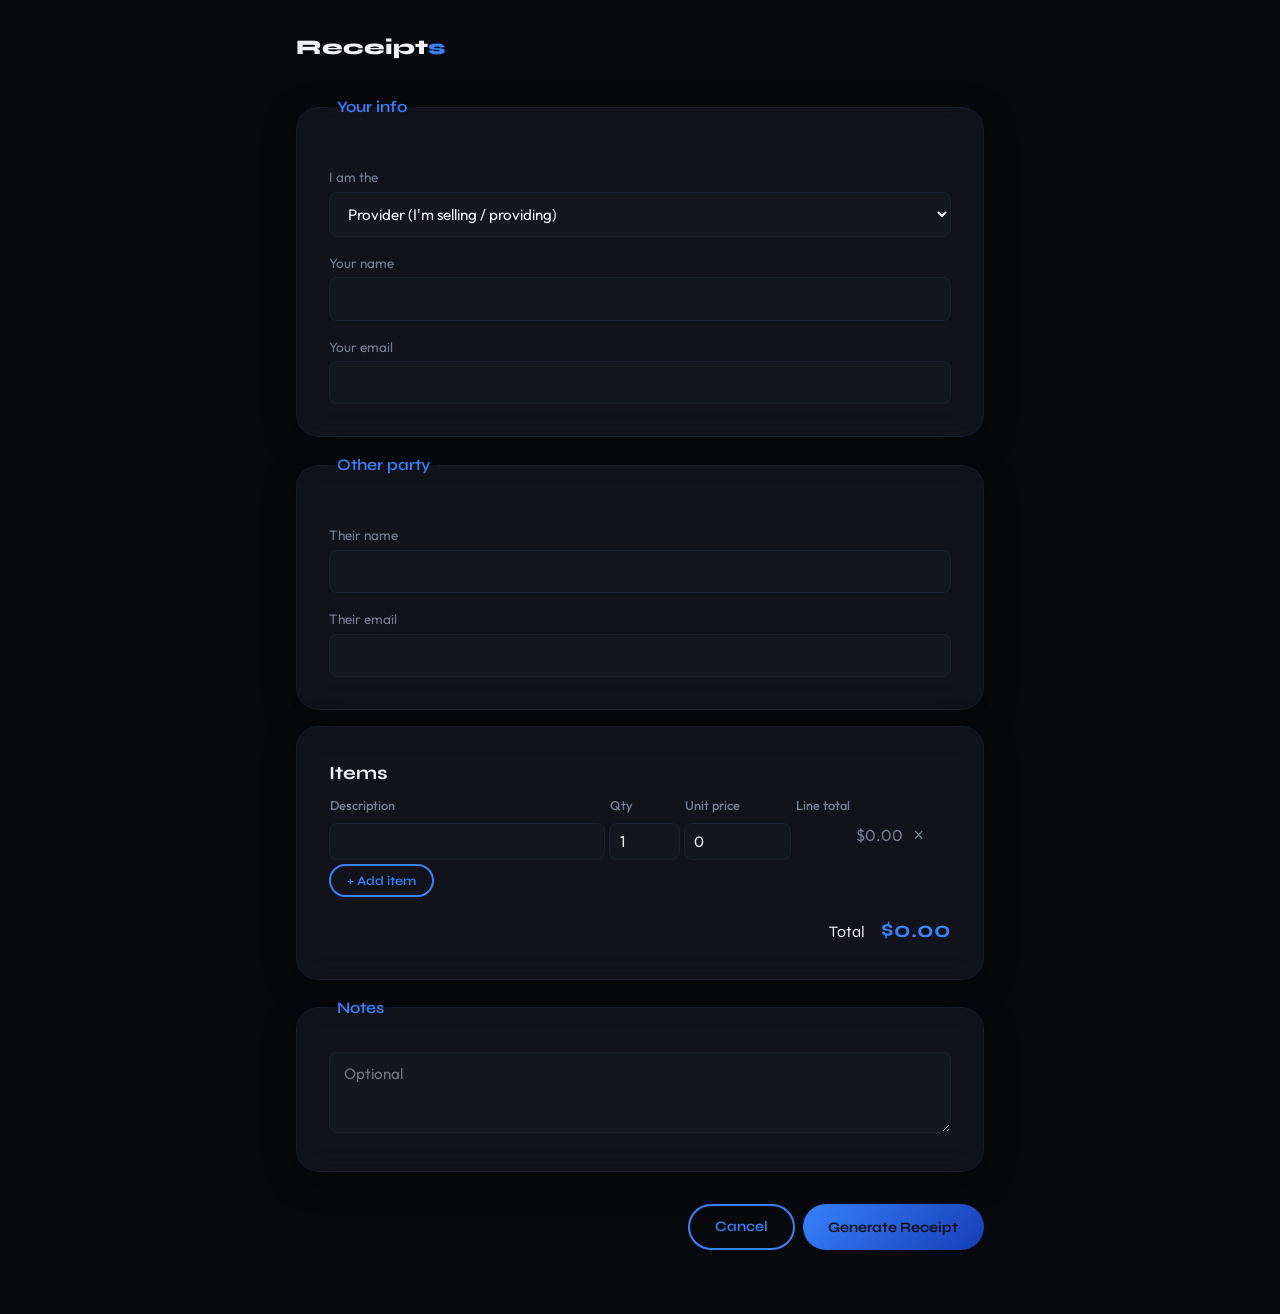
==== new.html @ dbfd6a93 "feat: add receipt form" ====
<!doctype html>
<html lang="en">
<head>
<meta charset="UTF-8" />
<meta name="viewport" content="width=device-width, initial-scale=1" />
<title>New Receipt · Receipts</title>
<link rel="manifest" href="manifest.json" />
<meta name="theme-color" content="hsl(217, 95%, 60%)" />
<link rel="apple-touch-icon" href="icons/icon-180.png" />
<link rel="preconnect" href="https://fonts.googleapis.com" />
<link rel="preconnect" href="https://fonts.gstatic.com" crossorigin />
<link href="https://fonts.googleapis.com/css2?family=Syne:wght@600;700;800&family=Outfit:wght@300;400;500;600&display=swap" rel="stylesheet" />
<link rel="stylesheet" href="style.css" />
</head>
<body>
<div class="container">
  <div class="topbar">
    <a class="brand" href="index.html">Receipt<span>s</span></a>
  </div>

  <form id="receiptForm">
    <fieldset class="glass-card">
      <legend>Your info</legend>
      <label for="myRole">I am the</label>
      <select id="myRole">
        <option value="Provider">Provider (I'm selling / providing)</option>
        <option value="Client">Client (I'm buying)</option>
      </select>
      <label for="issuerName">Your name</label>
      <input id="issuerName" required />
      <label for="issuerEmail">Your email</label>
      <input id="issuerEmail" type="email" required />
    </fieldset>

    <fieldset class="glass-card">
      <legend>Other party</legend>
      <label for="counterName">Their name</label>
      <input id="counterName" required />
      <label for="counterEmail">Their email</label>
      <input id="counterEmail" type="email" />
    </fieldset>

    <div class="glass-card">
      <h3>Items</h3>
      <table class="items-table">
        <thead>
          <tr>
            <th class="col-desc">Description</th>
            <th class="col-qty">Qty</th>
            <th class="col-price">Unit price</th>
            <th class="col-total">Line total</th>
            <th class="col-remove"></th>
          </tr>
        </thead>
        <tbody id="itemRows"></tbody>
      </table>
      <button type="button" id="addItemBtn" class="btn btn-outline btn-sm">+ Add item</button>

      <div class="totals-row">
        <span>Total</span>
        <span class="grand" id="grandTotal">$0.00</span>
      </div>
    </div>

    <fieldset class="glass-card">
      <legend>Notes</legend>
      <textarea id="notes" rows="3" placeholder="Optional"></textarea>
    </fieldset>

    <div class="form-actions">
      <a class="btn btn-outline" href="index.html">Cancel</a>
      <button type="submit" class="btn btn-primary">Generate Receipt</button>
    </div>
  </form>
</div>

<template id="itemRowTemplate">
  <tr class="item-row">
    <td class="col-desc"><input class="item-desc" required /></td>
    <td class="col-qty"><input class="item-qty" type="number" min="0" step="1" value="1" required /></td>
    <td class="col-price"><input class="item-price" type="number" min="0" step="0.01" value="0" required /></td>
    <td class="col-total item-line-total">$0.00</td>
    <td class="col-remove"><button type="button" class="remove-row" title="Remove item">&times;</button></td>
  </tr>
</template>

<script src="storage.js"></script>
<script src="calc.js"></script>
<script src="pwa.js"></script>
<script src="form.js"></script>
</body>
</html>
---- style.css ----
:root {
  --bg-primary: hsl(228, 25%, 4%);
  --bg-secondary: hsl(228, 20%, 7%);
  --bg-tertiary: hsl(228, 18%, 10%);
  --bg-glass: hsla(228, 20%, 13%, 0.5);
  --accent: hsl(217, 95%, 60%);
  --accent-dim: hsl(225, 80%, 40%);
  --accent-glow: hsla(217, 95%, 60%, 0.15);
  --accent-warm: hsl(195, 90%, 60%);
  --text-primary: hsl(220, 25%, 96%);
  --text-muted: hsl(225, 12%, 52%);
  --border: hsla(217, 50%, 50%, 0.1);
  --border-hover: hsla(217, 70%, 60%, 0.25);
  --danger: hsl(4, 80%, 60%);

  --font-display: "Syne", sans-serif;
  --font-body: "Outfit", sans-serif;

  --space-xs: 0.25rem;
  --space-sm: 0.5rem;
  --space-md: 1rem;
  --space-lg: 2rem;
  --space-xl: 4rem;

  --radius-sm: 8px;
  --radius-md: 14px;
  --radius-lg: 22px;

  --shadow-card: 0 8px 32px rgba(0, 0, 0, 0.4);
  --blur-glass: blur(16px);
  --transition: all 0.25s cubic-bezier(0.4, 0, 0.2, 1);
}

* { box-sizing: border-box; }

body {
  margin: 0;
  background: var(--bg-primary);
  color: var(--text-primary);
  font-family: var(--font-body);
  font-weight: 400;
  line-height: 1.5;
  min-height: 100vh;
}

h1, h2, h3 {
  font-family: var(--font-display);
  font-weight: 700;
  margin: 0 0 var(--space-sm);
}

.container {
  max-width: 720px;
  margin: 0 auto;
  padding: var(--space-lg) var(--space-md) var(--space-xl);
}

.topbar {
  display: flex;
  align-items: center;
  justify-content: space-between;
  margin-bottom: var(--space-lg);
}

.brand {
  font-family: var(--font-display);
  font-weight: 800;
  font-size: 1.3rem;
  color: var(--text-primary);
  text-decoration: none;
}
.brand span { color: var(--accent); }

.glass-card {
  background: var(--bg-glass);
  backdrop-filter: var(--blur-glass);
  -webkit-backdrop-filter: var(--blur-glass);
  border: 1px solid var(--border);
  border-radius: var(--radius-lg);
  box-shadow: var(--shadow-card);
  padding: var(--space-lg);
  margin-bottom: var(--space-md);
  transition: var(--transition);
}
.glass-card:hover { border-color: var(--border-hover); }

.btn {
  display: inline-flex;
  align-items: center;
  justify-content: center;
  gap: 0.5rem;
  padding: 0.7rem 1.6rem;
  border-radius: 999px;
  font-family: var(--font-display);
  font-weight: 600;
  font-size: 0.9rem;
  border: none;
  cursor: pointer;
  transition: var(--transition);
  text-decoration: none;
}
.btn-primary {
  background: linear-gradient(135deg, var(--accent), var(--accent-dim));
  color: var(--bg-primary);
}
.btn-primary:hover {
  transform: translateY(-2px);
  box-shadow: 0 8px 30px var(--accent-glow);
}
.btn-outline {
  background: transparent;
  color: var(--accent);
  border: 2px solid var(--accent);
  padding: 0.65rem 1.55rem;
}
.btn-outline:hover {
  background: var(--accent);
  color: var(--bg-primary);
}
.btn-danger {
  background: transparent;
  color: var(--danger);
  border: 2px solid var(--danger);
  padding: 0.4rem 1rem;
  font-size: 0.8rem;
}
.btn-danger:hover {
  background: var(--danger);
  color: var(--bg-primary);
}
.btn-sm { padding: 0.4rem 1rem; font-size: 0.8rem; }

label {
  display: block;
  font-size: 0.85rem;
  color: var(--text-muted);
  margin-bottom: var(--space-xs);
  margin-top: var(--space-md);
}
input, select, textarea {
  width: 100%;
  padding: 0.7rem 0.9rem;
  background: var(--bg-tertiary);
  border: 1px solid var(--border);
  border-radius: var(--radius-sm);
  color: var(--text-primary);
  font-family: var(--font-body);
  font-size: 0.95rem;
}
input:focus, select:focus, textarea:focus {
  outline: none;
  border-color: var(--accent);
}
fieldset {
  border: 1px solid var(--border);
  border-radius: var(--radius-md);
  padding: var(--space-md);
  margin: 0 0 var(--space-md);
}
legend {
  font-family: var(--font-display);
  font-weight: 600;
  padding: 0 var(--space-sm);
  color: var(--accent);
}

.history-item {
  display: flex;
  align-items: center;
  justify-content: space-between;
  gap: var(--space-md);
  flex-wrap: wrap;
}
.history-item .who { font-weight: 600; }
.history-item .meta { color: var(--text-muted); font-size: 0.85rem; }
.history-item .amount { font-family: var(--font-display); font-weight: 700; color: var(--accent-warm); }
.history-actions { display: flex; gap: var(--space-sm); }

.empty-state { text-align: center; color: var(--text-muted); padding: var(--space-xl) var(--space-md); }

.items-table { width: 100%; border-collapse: collapse; margin-top: var(--space-sm); }
.items-table th { text-align: left; font-size: 0.8rem; color: var(--text-muted); font-weight: 500; padding-bottom: var(--space-xs); }
.items-table td { padding: var(--space-xs) var(--space-xs) var(--space-xs) 0; vertical-align: top; }
.items-table input { padding: 0.5rem 0.6rem; }
.col-desc { width: 45%; }
.col-qty { width: 12%; }
.col-price { width: 18%; }
.col-total { width: 18%; text-align: right; padding-right: var(--space-sm); color: var(--text-muted); }
.col-remove { width: 7%; }

.remove-row {
  background: transparent;
  border: none;
  color: var(--text-muted);
  cursor: pointer;
  font-size: 1.1rem;
  line-height: 1;
}
.remove-row:hover { color: var(--danger); }

.totals-row {
  display: flex;
  justify-content: flex-end;
  gap: var(--space-md);
  align-items: baseline;
  margin-top: var(--space-md);
  font-family: var(--font-display);
}
.totals-row .grand { font-size: 1.4rem; font-weight: 700; color: var(--accent); }

.form-actions {
  display: flex;
  justify-content: flex-end;
  gap: var(--space-sm);
  margin-top: var(--space-lg);
}

@media (max-width: 480px) {
  .container { padding: var(--space-md); }
  .col-desc { width: 40%; }
}
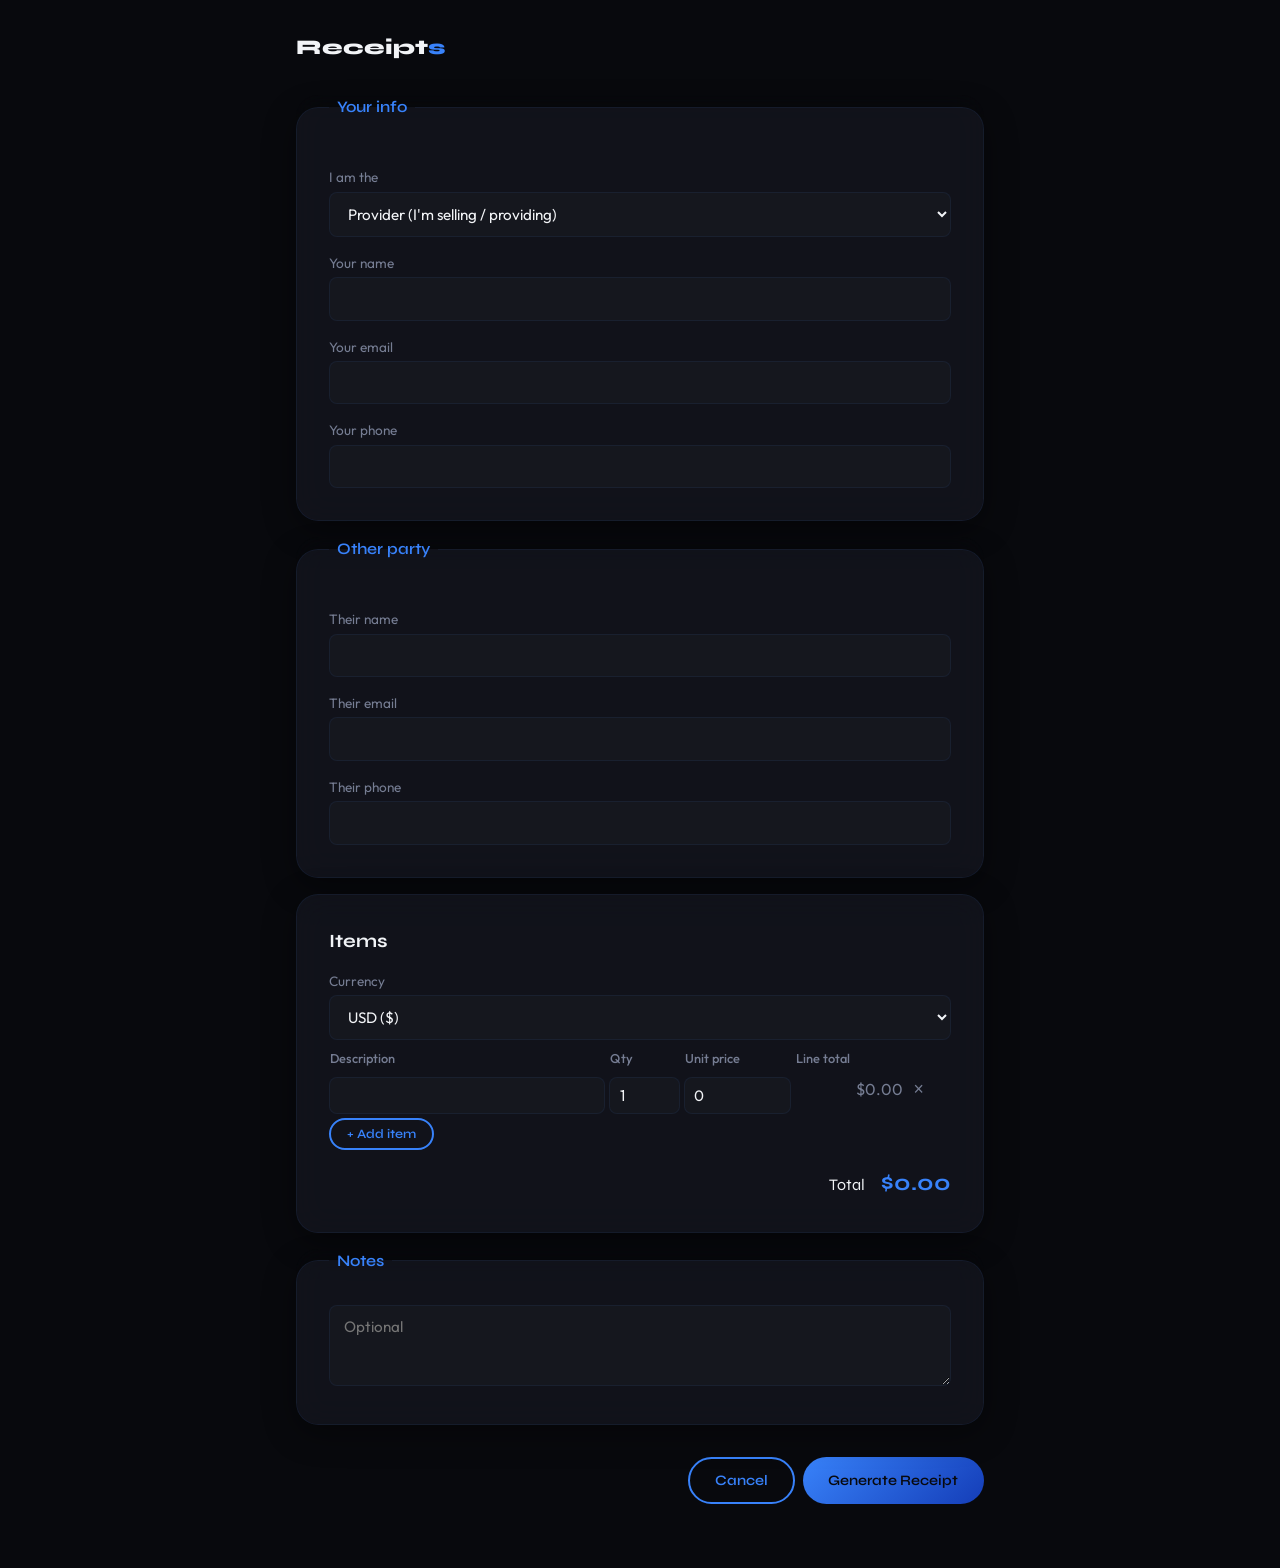
==== commit 3cef3a54: "add more features" ====
--- a/new.html
+++ b/new.html
@@ -29,7 +29,9 @@
       <label for="issuerName">Your name</label>
       <input id="issuerName" required />
       <label for="issuerEmail">Your email</label>
-      <input id="issuerEmail" type="email" required />
+      <input id="issuerEmail" type="email" />
+      <label for="issuerPhone">Your phone</label>
+      <input id="issuerPhone" type="tel" />
     </fieldset>
 
     <fieldset class="glass-card">
@@ -38,10 +40,21 @@
       <input id="counterName" required />
       <label for="counterEmail">Their email</label>
       <input id="counterEmail" type="email" />
+      <label for="counterPhone">Their phone</label>
+      <input id="counterPhone" type="tel" />
     </fieldset>
 
     <div class="glass-card">
       <h3>Items</h3>
+      <label for="currency">Currency</label>
+      <select id="currency">
+        <option value="USD">USD ($)</option>
+        <option value="JOD">JOD (JD)</option>
+        <option value="AED">AED</option>
+        <option value="EUR">EUR (€)</option>
+        <option value="GBP">GBP (£)</option>
+        <option value="SAR">SAR</option>
+      </select>
       <table class="items-table">
         <thead>
           <tr>
